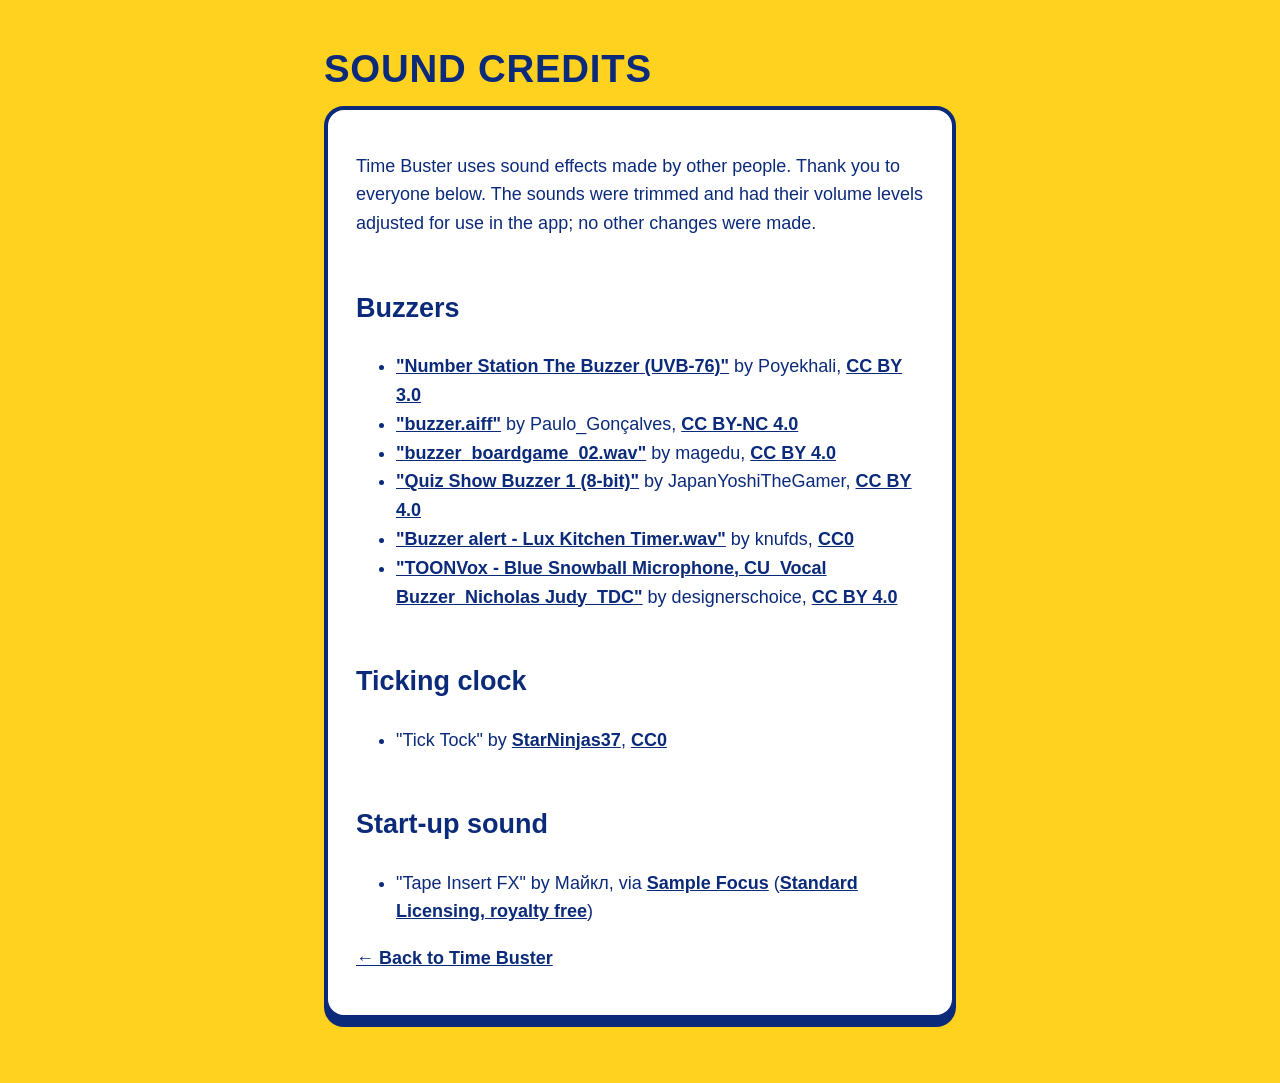
==== credits.html @ c4600263 "Add sound credits page Co-Authored-By: Claude Sonnet 5.5 <noreply@anthropic.com>" ====
<!doctype html>
<html lang="en">
<head>
<meta charset="utf-8">
<meta name="viewport" content="width=device-width, initial-scale=1">
<title>Time Buster — Sound Credits</title>
<link rel="stylesheet" href="style.css">
</head>
<body>
<main>
<h1>Sound Credits</h1>
<div class="card">
<p>Time Buster uses sound effects made by other people. Thank you to everyone below. The sounds were trimmed and had their volume levels adjusted for use in the app; no other changes were made.</p>

<h2>Buzzers</h2>
<ul>
<li><a href="https://freesound.org/people/Poyekhali/sounds/241419/">"Number Station The Buzzer (UVB-76)"</a> by Poyekhali, <a href="https://creativecommons.org/licenses/by/3.0/">CC BY 3.0</a></li>
<li><a href="https://freesound.org/people/Paulo_Gon%C3%A7alves/sounds/275910/">"buzzer.aiff"</a> by Paulo_Gon&ccedil;alves, <a href="https://creativecommons.org/licenses/by-nc/4.0/">CC BY-NC 4.0</a></li>
<li><a href="https://freesound.org/people/magedu/sounds/395806/">"buzzer_boardgame_02.wav"</a> by magedu, <a href="https://creativecommons.org/licenses/by/4.0/">CC BY 4.0</a></li>
<li><a href="https://freesound.org/people/JapanYoshiTheGamer/sounds/423220/">"Quiz Show Buzzer 1 (8-bit)"</a> by JapanYoshiTheGamer, <a href="https://creativecommons.org/licenses/by/4.0/">CC BY 4.0</a></li>
<li><a href="https://freesound.org/people/knufds/sounds/670891/">"Buzzer alert - Lux Kitchen Timer.wav"</a> by knufds, <a href="https://creativecommons.org/publicdomain/zero/1.0/">CC0</a></li>
<li><a href="https://freesound.org/people/designerschoice/sounds/805271/">"TOONVox - Blue Snowball Microphone, CU_Vocal Buzzer_Nicholas Judy_TDC"</a> by designerschoice, <a href="https://creativecommons.org/licenses/by/4.0/">CC BY 4.0</a></li>
</ul>

<h2>Ticking clock</h2>
<ul>
<li>"Tick Tock" by <a href="https://freesound.org/people/StarNinjas37/">StarNinjas37</a>, <a href="https://creativecommons.org/publicdomain/zero/1.0/">CC0</a></li>
</ul>

<h2>Start-up sound</h2>
<ul>
<li>"Tape Insert FX" by Майкл, via <a href="https://samplefocus.com/samples/tape-insert-fx">Sample Focus</a> (<a href="https://samplefocus.com/license">Standard Licensing, royalty free</a>)</li>
</ul>

<p><a href="index.html">&larr; Back to Time Buster</a></p>
</div>
</main>
</body>
</html>
---- style.css ----
:root{--yellow:#FFD21F;--navy:#0B2A7A}
*{box-sizing:border-box}
body{margin:0;font:18px/1.6 -apple-system,BlinkMacSystemFont,"Segoe UI",Roboto,sans-serif;background:var(--yellow);color:var(--navy)}
main{max-width:680px;margin:0 auto;padding:48px 24px 64px}
h1{font-size:2.4rem;line-height:1.1;margin:0 0 .4em;text-transform:uppercase;letter-spacing:.02em}
h2{margin-top:1.8em}
a{color:var(--navy);font-weight:600}
.card{background:#fff;border:4px solid var(--navy);border-radius:20px;padding:24px 28px;box-shadow:0 8px 0 var(--navy)}
footer{margin-top:2em;font-size:.9rem;opacity:.8}
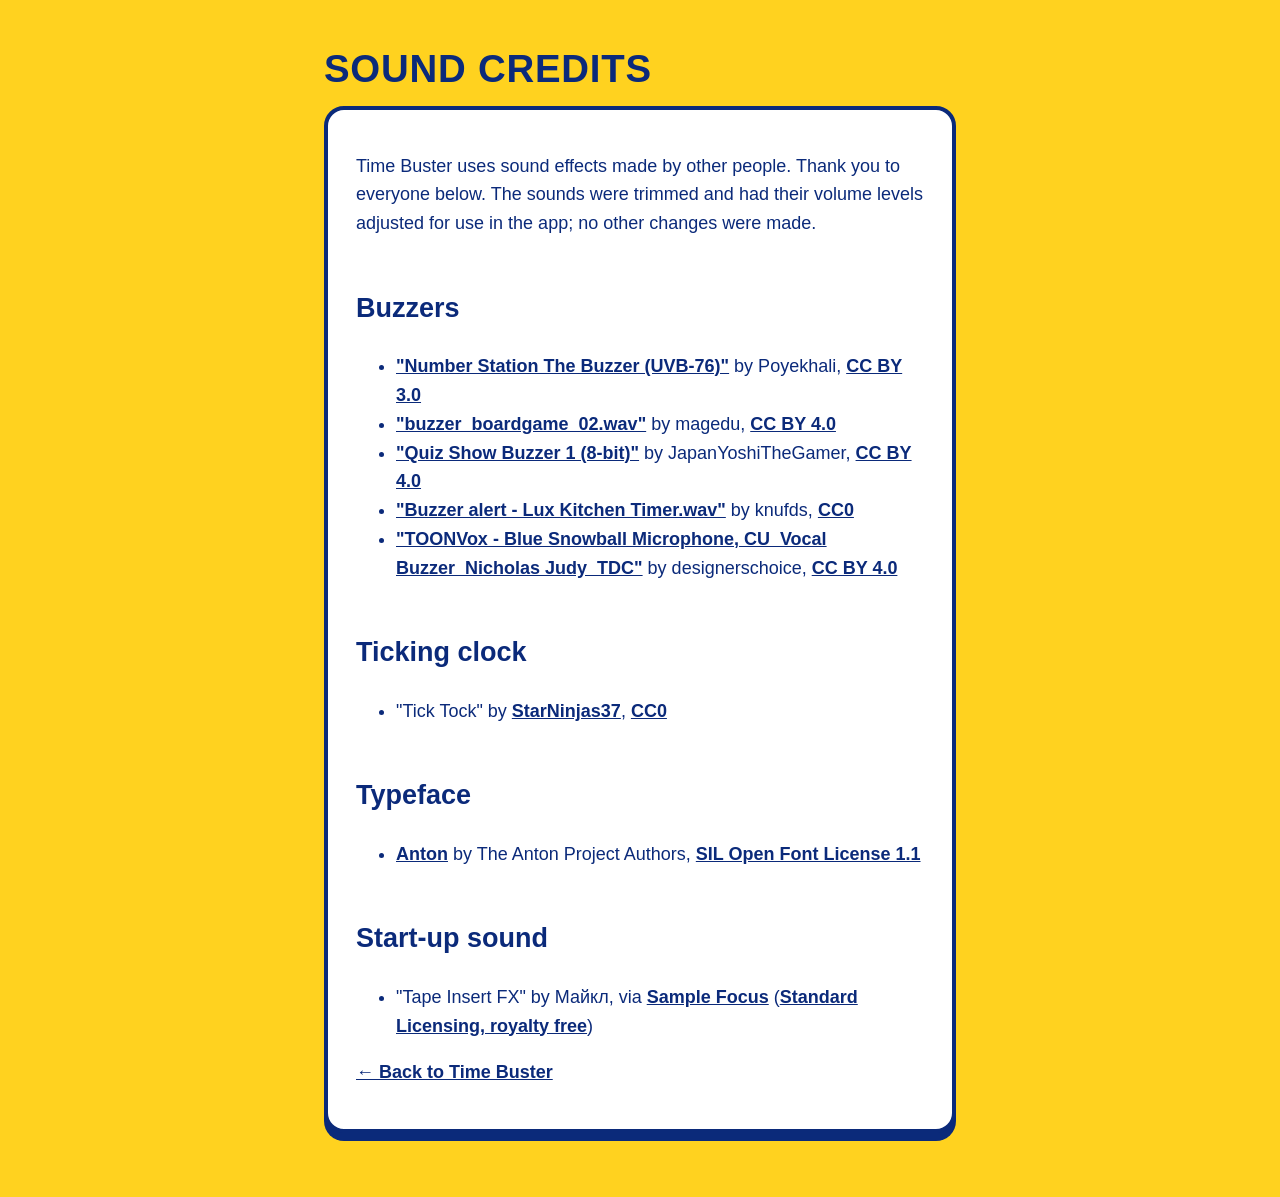
==== commit afdc38c7: "Credits: drop the non-commercial buzzer, add Anton Co-Authored-By: Claude Sonnet 5.5 <noreply@anthro" ====
--- a/credits.html
+++ b/credits.html
@@ -15,7 +15,6 @@
 <h2>Buzzers</h2>
 <ul>
 <li><a href="https://freesound.org/people/Poyekhali/sounds/241419/">"Number Station The Buzzer (UVB-76)"</a> by Poyekhali, <a href="https://creativecommons.org/licenses/by/3.0/">CC BY 3.0</a></li>
-<li><a href="https://freesound.org/people/Paulo_Gon%C3%A7alves/sounds/275910/">"buzzer.aiff"</a> by Paulo_Gon&ccedil;alves, <a href="https://creativecommons.org/licenses/by-nc/4.0/">CC BY-NC 4.0</a></li>
 <li><a href="https://freesound.org/people/magedu/sounds/395806/">"buzzer_boardgame_02.wav"</a> by magedu, <a href="https://creativecommons.org/licenses/by/4.0/">CC BY 4.0</a></li>
 <li><a href="https://freesound.org/people/JapanYoshiTheGamer/sounds/423220/">"Quiz Show Buzzer 1 (8-bit)"</a> by JapanYoshiTheGamer, <a href="https://creativecommons.org/licenses/by/4.0/">CC BY 4.0</a></li>
 <li><a href="https://freesound.org/people/knufds/sounds/670891/">"Buzzer alert - Lux Kitchen Timer.wav"</a> by knufds, <a href="https://creativecommons.org/publicdomain/zero/1.0/">CC0</a></li>
@@ -25,6 +24,11 @@
 <h2>Ticking clock</h2>
 <ul>
 <li>"Tick Tock" by <a href="https://freesound.org/people/StarNinjas37/">StarNinjas37</a>, <a href="https://creativecommons.org/publicdomain/zero/1.0/">CC0</a></li>
+</ul>
+
+<h2>Typeface</h2>
+<ul>
+<li><a href="https://fonts.google.com/specimen/Anton">Anton</a> by The Anton Project Authors, <a href="https://openfontlicense.org">SIL Open Font License 1.1</a></li>
 </ul>
 
 <h2>Start-up sound</h2>
